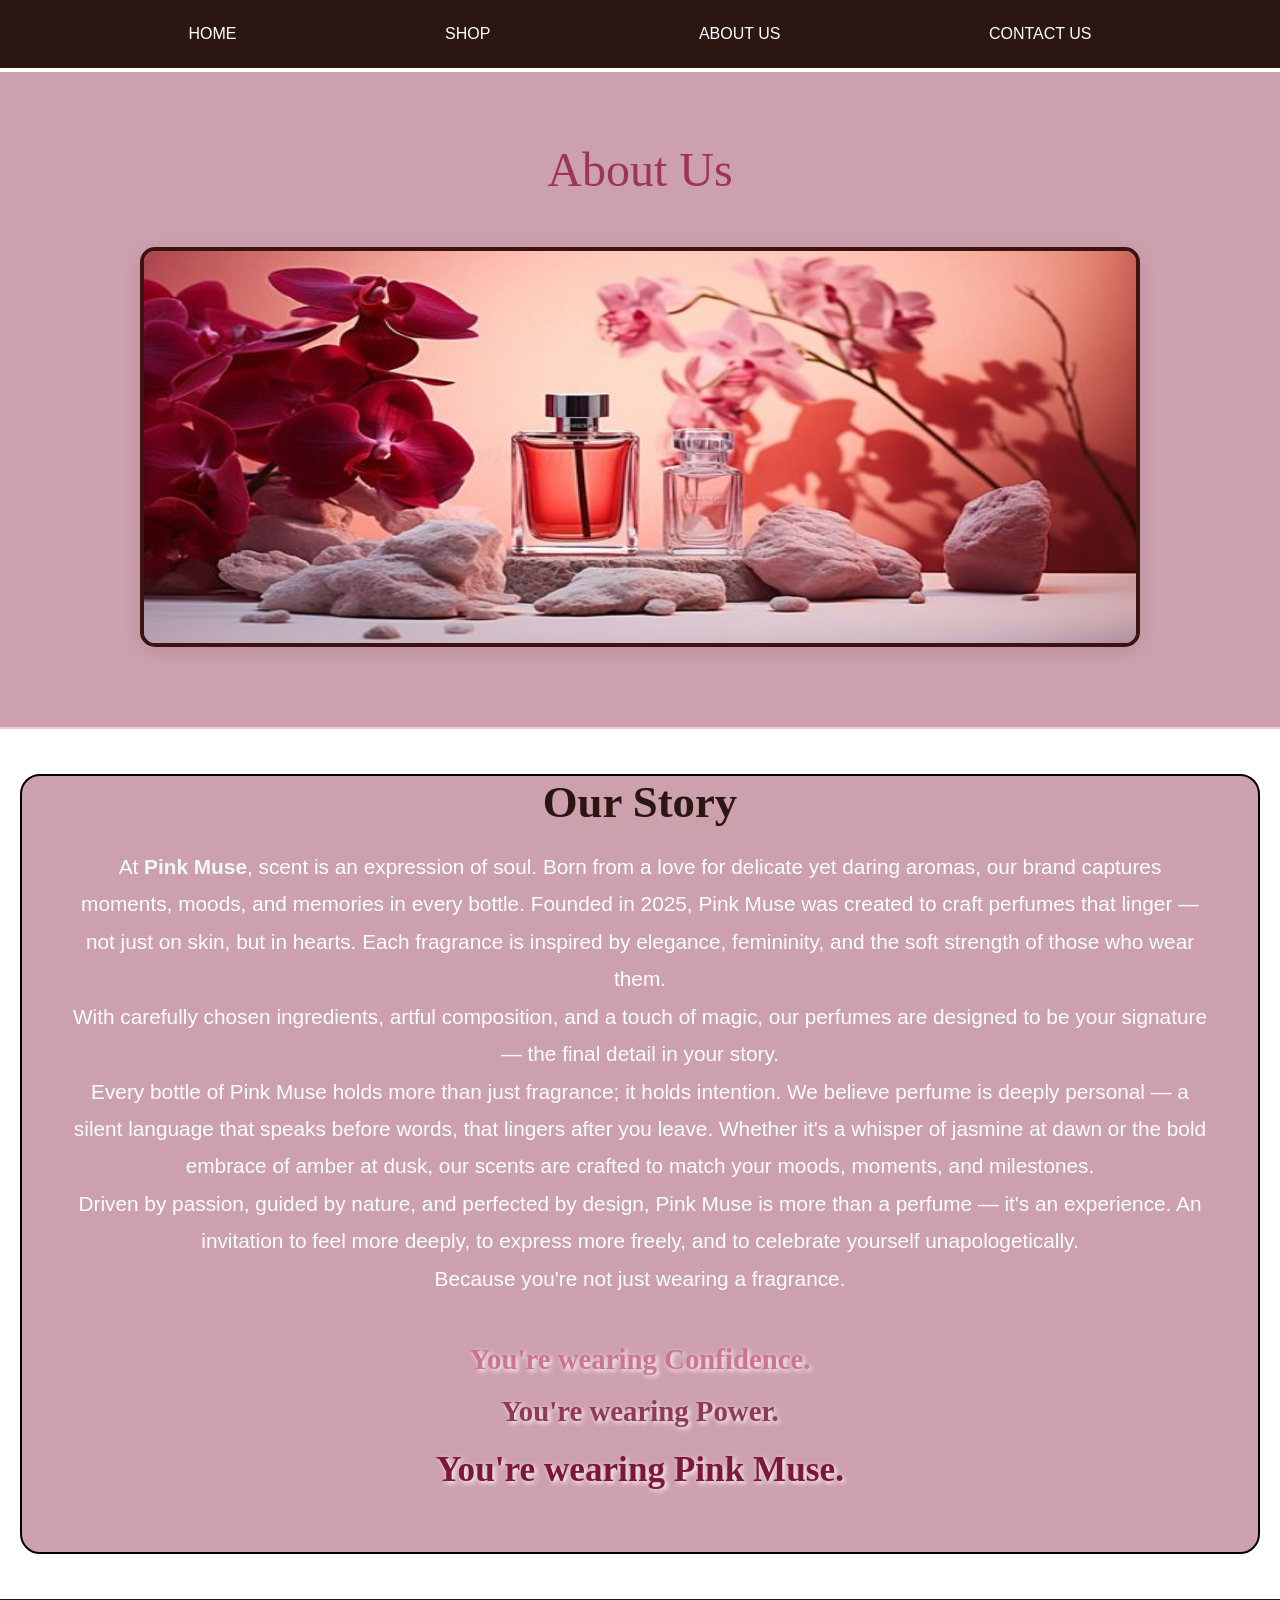
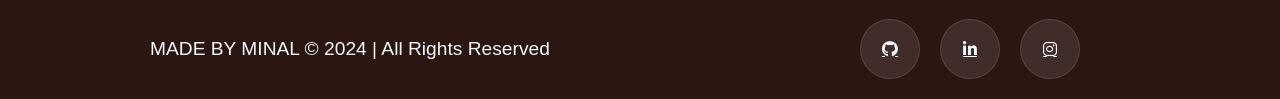
==== about.html @ 7b8c6082 "first commit" ====
<!DOCTYPE html>
<html lang="en">

<head>
    <meta charset="UTF-8">
    <meta name="viewport" content="width=device-width, initial-scale=1.0">
    <link rel="stylesheet" href="style.css">
    <title>ABOUT_US</title>
    <link rel="preconnect" href="https://fonts.googleapis.com">
    <link rel="preconnect" href="https://fonts.gstatic.com" crossorigin>
    <link href="https://fonts.googleapis.com/css2?family=Yellowtail&display=swap" rel="stylesheet">
    <link rel="stylesheet" href="https://cdnjs.cloudflare.com/ajax/libs/font-awesome/6.5.0/css/all.min.css" />

</head>

<body>
    <nav>
        <div class="navbar-section">
            <div class="navbar">
                <a href="index.html">HOME</a>
                <a href="shop.html">SHOP</a>
                <a href="about.html">ABOUT US</a>
                <a href="contactUs.html">CONTACT US</a>
            </div>
        </div>
    </nav>
    <div class="body-color">
        <div class="aboutus">About Us</div>
        <div class="about-image">
            <img src="images/banner.jpg" alt="Perfume Image" />
        </div>

        <section class="our-story">
            <div class="container">
                <h2>Our Story</h2>
                <p>
                    At <strong>Pink Muse</strong>, scent is an expression of soul. Born from a love
                    for delicate yet daring aromas, our brand captures moments, moods, and memories in every bottle.
                    Founded in 2025, Pink Muse was created to craft perfumes that linger — not just on skin, but in
                    hearts.
                    Each fragrance is inspired by elegance, femininity, and the soft strength of those who wear them.
                    <br>
                    With carefully chosen ingredients, artful composition, and a touch of magic, our perfumes are
                    designed
                    to be your signature — the final detail in your story.
                    <br>
                    Every bottle of Pink Muse holds more than just fragrance; it holds intention. We believe perfume is
                    deeply personal — a silent language that speaks before words, that lingers after you leave. Whether
                    it's
                    a whisper of jasmine at dawn or the bold embrace of amber at dusk, our scents are crafted to match
                    your
                    moods, moments, and milestones.
                    <br>
                    Driven by passion, guided by nature, and perfected by design, Pink Muse is more than a perfume —
                    it's an
                    experience.
                    An invitation to feel more deeply, to express more freely, and to celebrate yourself
                    unapologetically.
                    <br>
                    Because you're not just wearing a fragrance.<br><br>
                    <span style=" font-size: 1.8rem; color: #cd7491;">You're wearing Confidence.</span><br>
                    <span style=" font-size: 1.8rem; color: #903a55;">You're wearing Power.</span><br>
                    <span style=" font-size: 2.2rem; color: #7c1737;">You're wearing Pink Muse.</span>
                </p>
            </div>
        </section>
    </div>
    <footer class="footer">
        <div class="copyright">
            <p style="font-size: larger;">MADE BY MINAL © 2024 | All Rights Reserved</p>
        </div>
        <div class="social_links">
            <a href="https://github.com/minalduggal" class="social_link"><i class="fab fa-github"></i></a>
            <a href="https://www.linkedin.com/in/minal-duggal-2809131b3" class="social_link"><i
                    class="fab fa-linkedin-in"></i></a>
            <a href="https://www.instagram.com/minalduggal/profilecard/?igsh=eWtpZHZ3eDlpb29n" class="social_link"><i
                    class="fab fa-instagram"></i></a>
        </div>
    </footer>
</body>

</html>
---- style.css ----
* {
    box-sizing: border-box;
    margin: 0px;
    padding: 0;
    font: 350;
    font-family: 'Trebuchet MS', 'Lucida Sans Unicode', 'Lucida Grande', 'Lucida Sans', Arial, sans-serif;
    color: aliceblue;

}

.yellowtail-regular {
    font-family: "Yellowtail", cursive;
    font-weight: 400;
    font-style: normal;
}

.navbar {
    height: 68px;
    width: 100%;
    display: flex;
    justify-content: space-evenly;
    align-items: center;
    background: #2B1611;
    backdrop-filter: blur(10px);
    -webkit-backdrop-filter: blur(10px);
    border-bottom: 1px solid rgba(60, 14, 27, 0.445);
    position: fixed;
    top: 0;
    left: 0;
    z-index: 1000;

}

.navbar div:hover {
    color: #000000;
}

.navbar a {
    position: relative;
    color: #fff;
    padding: 12px 20px;
    text-decoration: none;
}

.navbar a::after {
    content: '';
    position: absolute;
    left: 0;
    bottom: 8px;
    width: 0%;
    height: 2px;
    background-color: #C18999;
    transition: width 0.3s ease;
}

.navbar a:hover::after {
    width: 100%;
}

.shop-page .navbar a {
    margin: 0 5px;
}

.herosection {
    margin: 73px 0 5px 0;
    display: flex;
    justify-content: center;
    align-self: center;
    height: 570px;
    width: 100%;
    padding: 0 40px;
    background: linear-gradient(135deg, #AC9596 10%, #C18999 40%, #2B1611 90%);
}

.slogan {
    margin-top: 130px;
    font-size: xx-large;
    width: 40%;
    height: auto;
    flex-direction: column;
    justify-content: center;
    margin-left: -40px;
}

.slogan h1 {
    font-size: 500;
    color: #2B1611;
    margin-bottom: 10px;
    font-family: "Yellowtail", cursive;
}

.slogan p,
.slogan h1 {
    text-shadow: 1px 1px 2px rgba(0, 0, 0, 0.1);
}

.slogan p {
    opacity: 0;
    animation: fadeInUp 1s ease forwards;
    font-size: 400;
}

.slogan p:nth-of-type(1) {
    animation-delay: 0.5s;
}

.slogan p:nth-of-type(2) {
    animation-delay: 1s;
    animation-iteration-count: infinite;
    animation-duration: 3s;
}

.slogan p:nth-of-type(3) {
    animation-delay: 1.5s;
}

@keyframes fadeInUp {
    from {
        transform: translateY(20px);
        opacity: 0;
    }

    to {
        transform: translateY(0);
        opacity: 1;
    }
}

.explore-button {
    width: 200px;
    height: 40px;
    margin-top: 40px;
    background-color: #a76d7c;
    color: #4a0a0a;
    border: 2px solid #2B1611;
    border-radius: 20px;
    font-size: 1rem;
    cursor: pointer;

}

.explore-button:hover {
    background-color: #2B1611;
    color: #ffffff;
}


.box-logo {
    width: 500px;
    height: 600px;
    display: flex;
    align-items: center;
    justify-content: flex-end;
    margin-right: -40px;
}

.logo {
    background-image: url("images/logo1.png");
    background-size: cover;
    height: 600px;
    width: 500px;
}

.footer {
    height: 100px;
    width: 100%;
    background-color: #2B1611;
    color: rgb(0, 0, 0);
    display: flex;
    justify-content: space-between;
    align-items: center;
    flex-wrap: wrap;
    padding: 20px 200px 20px 150px;
}

.copyright {
    color: azure;
}

:root {
    --neon-wine: #C18999;
    --text-dim: #fff;
    --transition: 0.3s;
}

.social_link {
    display: flex;
    align-items: center;
    justify-content: center;
    width: 60px;
    height: 60px;
    background: rgba(255, 255, 255, 0.1);
    border-radius: 50%;
    color: var(--text-dim);
    font-size: 1.5 rem;
    transition: var(--transition);
    border: 1px solid rgba(255 255, 255, 0.1);
}

.social_links {
    right: 20px;
    bottom: 100px;
    display: flex;
    flex-direction: row;
    align-items: center;
    gap: 20px;
    z-index: 1000;
}

.social_link:hover {
    background: var(--neon-wine);
    color: #000;
    transform: translateY(-8px);
    box-shadow: 0 10px 25px #AC9596;
    border-color: var(--neon-wine);
}

/* About Us Title */
.body-color {
    background: #c18999cc;
    margin: 72px 0 0 0;
}

.aboutus {
    padding: 70px 0 30px 0;
    text-align: center;
    font-size: 3rem;
    font-family: 'Georgia', serif;
    color: #9d3654;
    margin: 40px 0 20px;
}

/* About Image */
.about-image {
    display: flex;
    justify-content: center;
    align-items: center;
    margin-bottom: 80px;

}

.about-image img {
    width: 1000px;
    height: 400px;
    border-radius: 15px;
    box-shadow: 0 4px 20px rgba(0, 0, 0, 0.1);
    border: 4px#3f1212 solid;
}

/* Our Story */
.our-story {
    background-color: white;
    padding: 40px 20px;
    text-align: center;
    border-top: 2px solid #f1c7d1;
    color: #000000;
    font-size: 3rem;
}

.our-story .container {
    max-width: 1400px;
    margin: 5px auto;
    border-radius: 20px;
    background-color: #c18999cc;
    border: 2px solid black;
}

.container span {
    font-weight: bold;
    text-shadow: 2px 2px 5px rgb(255, 255, 255);
    font-family: fantasy;
}

.our-story h2 {
    font-size: 2.8rem;
    margin-bottom: 20px;
    color: #2b1611;
    font-family: Cambria, Cochin, Georgia, Times, 'Times New Roman', serif;
}

.our-story p {
    font-size: 1.3rem;
    line-height: 1.8;
    margin-bottom: 50px;
    color: rgb(255, 255, 255);
    padding: 0 50px 0 50px;
}

/* shop page */
/* Search bar */
.nav-search {
    display: flex;
    align-items: center;
    position: relative;
    z-index: 10;
}

.nav-search input {
    z-index: 10;
    position: relative;
    padding: 6px 12px;
    border: 1px solid #ccc;
    border-radius: 20px 0 0 20px;
    outline: none;
    color: #000;
    height: 30px;

}

.nav-search button {
    padding: 6px 12px;
    background-color: #333;
    color: white;
    border-radius: 0 20px 20px 0;
    cursor: pointer;
    height: 30px;
    border: none;

}

.nav-search button:hover {
    background-color: #000;
    border: 1px rgb(255, 255, 255) solid;
}

.nav-search button:active {
    background-color: #333;
    color: white;
    border: none;
}

.nav-search input:hover {
    transform: scale(1.05);
}

.nav-search input:active {
    transform: scale(0.95);
}

.shop-page .herosection {
    overflow: hidden;
    margin: 73px 0 6px 0;
    display: flex;
    justify-content: center;
    flex-wrap: wrap;
    height: auto;
    width: 100%;
    padding: 60px 40px 100px;
    background: linear-gradient(135deg, #AC9596 10%, #C18999 40%, #2B1611 90%);
    align-items: center;
    gap: 30px;
}

.hero-text {
    width: 100%;
    text-align: center;
    margin-bottom: 30px;
}

.hero-text h1 {
    font-size: 2.5rem;
    color: white;
    text-shadow: 2px 2px 5px rgba(0, 0, 0, 0.5);
    margin: 0;
}

.box-wrapper {
    display: flex;
    justify-content: center;
    gap: 30px;
    flex-wrap: wrap;
}

.box {
    width: 23%;
    min-width: 300px;
    height: 400px;
    background-color: #9c2c4a;
    border-radius: 25px;
    border: 2px solid black;
}

.box-pic {
    height: 360px;
    background-size: cover;
    border-top-left-radius: 23px;
    border-top-right-radius: 23px;
}

.box-footer {
    display: flex;
    justify-content: space-between;
    align-items: center;
    height: 40px;
    margin: -4px 30px 0 30px;
}

.box-footer p {
    font-size: 20px;
    font-weight: 200;
}

.box-footer button {
    height: 30px;
    width: 100px;
    border-radius: 8px;
    border: 2px #ffffff solid;
    background-color: #4a0a0a;
    color: white;
    margin: 2px 0 0 0;
    transition: all 0.3s ease;
}

.box-footer button:hover {
    cursor: pointer;
    background-color: #6e0e0e;
    color: #ffffff;
    transform: scale(1.05);
    box-shadow: 0 0 10px rgba(255, 255, 255, 0.3);
}

.box-footer button:active {
    transform: scale(0.95);
    box-shadow: 0 0 5px rgba(255, 255, 255, 0.2);
    background-color: #360808;
}

/* contactUs page */
.contact-page .herosection {
    margin: 73px 0 3px 0;
    display: flex;
    justify-content: center;
    align-self: center;
    height: 570px;
    width: 100%;
    padding: 0 40px;
    font-family: 'Segoe UI', sans-serif;
    background: linear-gradient(135deg, #c18999cc, #eed0d3);
}


.contact-section {
    width: 600px;
    margin: 20px auto;
    padding: 10px 20px 10px 20px;
    height: 530px;
    background: linear-gradient(135deg, #fff0f4, #C18999, #2B1611);
    border-radius: 20px;
    box-shadow: 0 0 20px rgba(0, 0, 0, 0.1);
    text-align: center;
}

.contact-section h1 {
    font-size: 2.5rem;
    color: #4a0a0a;
    margin-bottom: 10px;
}

.contact-section p {
    font-size: 1rem;
    color: #6c4a4a;
    margin-bottom: 30px;
}

.contact-form {
    display: flex;
    flex-direction: column;
    gap: 20px;
}

.form-group {
    text-align: left;
    color:#000000
}

.form-group label {
    font-weight: bold;
    color: #2B1611;
    display: block;
    margin-bottom: 6px;
}

.form-group input,
.form-group textarea {
    width: 100%;
    padding: 10px 15px;
    border-radius: 10px;
    border: 1px solid #ccc;
    font-size: 1rem;
    outline: none;
    color: #000;
}

.form-group input:focus,
.form-group textarea:focus {
    border-color: #a76d7c;
}

.send-button {
    background-color: #9e6171;
    color: white;
    border: 1px solid rgb(255, 255, 255);
    padding: 12px;
    font-size: 1rem;
    border-radius: 25px;
    cursor: pointer;
    transition: background-color 0.3s ease;
}

.send-button:hover {
    background-color: #4a0a0a;
    transform: scale(1.05);
}

.send-button:active {
    transform: scale(0.95);
}
.divider {
    border: none;
    height: 2px;
    background-color: #ffffff;
    margin: 0;

}
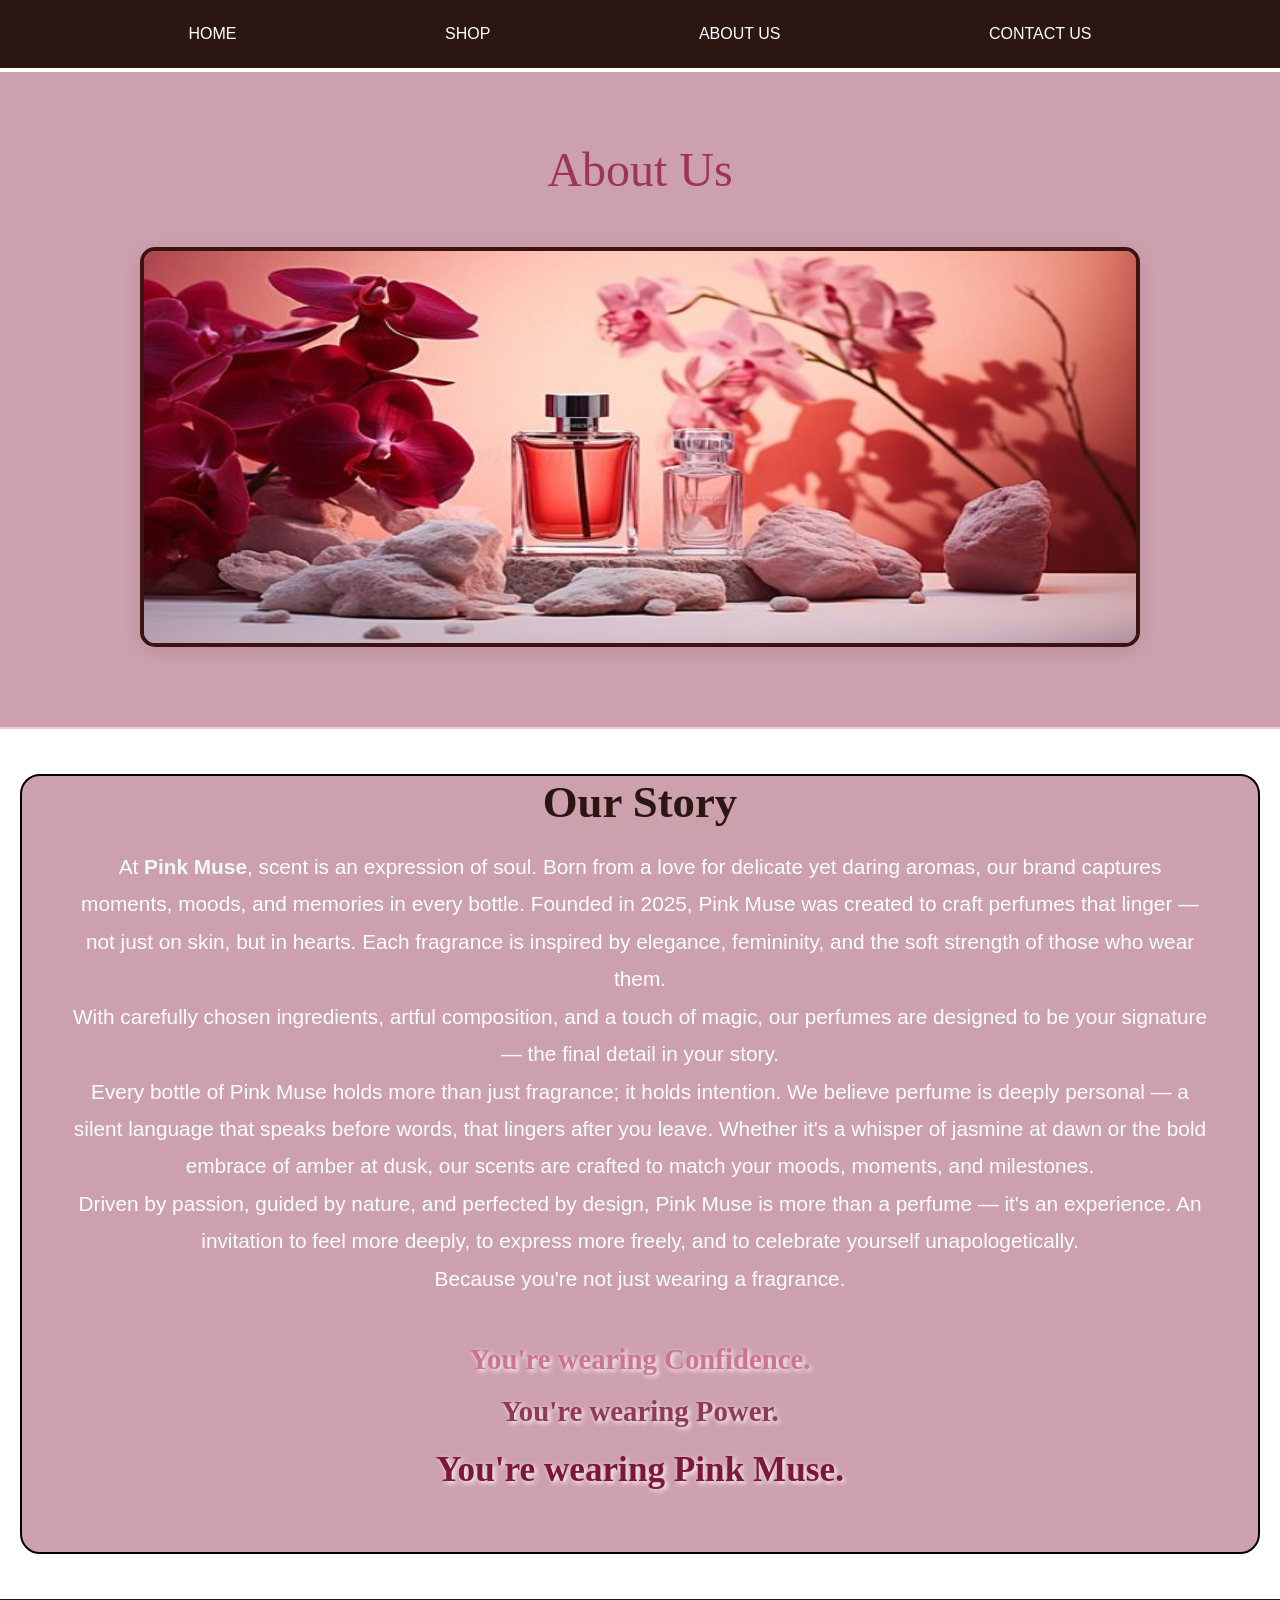
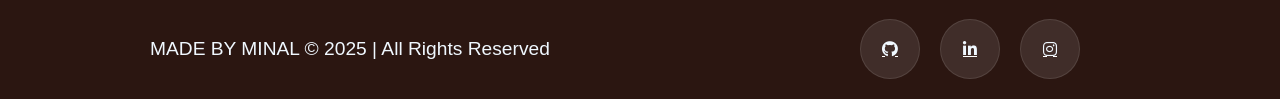
==== commit 27296b5f: "Updated project" ====
--- a/about.html
+++ b/about.html
@@ -67,7 +67,7 @@
     </div>
     <footer class="footer">
         <div class="copyright">
-            <p style="font-size: larger;">MADE BY MINAL © 2024 | All Rights Reserved</p>
+            <p style="font-size: larger;">MADE BY MINAL © 2025 | All Rights Reserved</p>
         </div>
         <div class="social_links">
             <a href="https://github.com/minalduggal" class="social_link"><i class="fab fa-github"></i></a>
--- a/style.css
+++ b/style.css
@@ -521,4 +521,305 @@
     background-color: #ffffff;
     margin: 0;
 
-}+}
+
+/* ============================================
+   RESPONSIVE MEDIA QUERIES
+   (No existing styles were changed above)
+   ============================================ */
+
+/* --- Tablet: 768px – 1024px --- */
+@media (max-width: 1024px) {
+
+    /* Navbar */
+    .navbar {
+        flex-wrap: wrap;
+        height: auto;
+        padding: 10px 16px;
+        gap: 6px;
+        justify-content: center;
+    }
+
+    .navbar a {
+        padding: 8px 12px;
+        font-size: 0.9rem;
+    }
+
+    .shop-page .navbar a {
+        margin: 0 2px;
+    }
+
+    /* Index hero */
+    .herosection {
+        flex-direction: column;
+        height: auto;
+        padding: 30px 20px 40px;
+        align-items: center;
+        text-align: center;
+    }
+
+    .slogan {
+        width: 100%;
+        margin-left: 0;
+        margin-top: 0;
+        font-size: large;
+    }
+
+    .box-logo {
+        width: 100%;
+        height: auto;
+        justify-content: center;
+        margin-right: 0;
+    }
+
+    .logo {
+        width: 300px;
+        height: 300px;
+    }
+
+    /* About image */
+    .about-image img {
+        width: 90%;
+        height: auto;
+    }
+
+    /* Our story */
+    .our-story p {
+        font-size: 1.1rem;
+        padding: 0 20px;
+    }
+
+    /* Footer */
+    .footer {
+        padding: 20px 40px;
+        height: auto;
+        gap: 16px;
+        flex-direction: column;
+        align-items: center;
+        text-align: center;
+    }
+
+    /* Contact page */
+    .contact-page .herosection {
+        height: auto;
+        padding: 30px 20px 40px;
+        align-items: flex-start;
+    }
+
+    .contact-section {
+        width: 100%;
+        height: auto;
+    }
+
+    /* Shop boxes */
+    .box {
+        width: 45%;
+        min-width: 260px;
+    }
+}
+
+/* --- Mobile: up to 767px --- */
+@media (max-width: 767px) {
+
+    /* Navbar: hamburger-free compact wrap */
+    .navbar {
+        flex-wrap: wrap;
+        height: auto;
+        padding: 10px 10px;
+        gap: 4px;
+        justify-content: center;
+    }
+
+    .navbar a {
+        padding: 6px 8px;
+        font-size: 0.78rem;
+    }
+
+    .nav-search {
+        width: 100%;
+        justify-content: center;
+        padding: 4px 0 2px;
+    }
+
+    .nav-search input {
+        width: 60%;
+    }
+
+    /* Index hero */
+    .herosection {
+        margin-top: 100px;
+        flex-direction: column;
+        height: auto;
+        padding: 24px 16px 36px;
+        align-items: center;
+        text-align: center;
+    }
+
+    .slogan {
+        width: 100%;
+        margin-left: 0;
+        margin-top: 0;
+        font-size: medium;
+    }
+
+    .slogan h1 {
+        font-size: 2rem;
+    }
+
+    .explore-button {
+        margin: 24px auto 0;
+        display: block;
+    }
+
+    .box-logo {
+        width: 100%;
+        height: auto;
+        justify-content: center;
+        margin-right: 0;
+        margin-top: 20px;
+    }
+
+    .logo {
+        width: 220px;
+        height: 220px;
+    }
+
+    /* About page */
+    .aboutus {
+        font-size: 2rem;
+        padding: 50px 0 20px 0;
+        margin: 20px 0 10px;
+    }
+
+    .about-image {
+        margin-bottom: 40px;
+        padding: 0 16px;
+    }
+
+    .about-image img {
+        width: 100%;
+        height: auto;
+    }
+
+    .our-story {
+        padding: 24px 12px;
+        font-size: 1.5rem;
+    }
+
+    .our-story h2 {
+        font-size: 1.8rem;
+    }
+
+    .our-story p {
+        font-size: 1rem;
+        padding: 0 12px;
+        margin-bottom: 30px;
+    }
+
+    .our-story .container {
+        border-radius: 12px;
+    }
+
+    /* Shop page */
+    .shop-page .herosection {
+        padding: 40px 16px 60px;
+        margin-top: 110px;
+        gap: 20px;
+    }
+
+    .hero-text h1 {
+        font-size: 1.6rem;
+    }
+
+    .box-wrapper {
+        gap: 20px;
+    }
+
+    .box {
+        width: 100%;
+        min-width: unset;
+        max-width: 380px;
+        height: 380px;
+    }
+
+    .box-pic {
+        height: 330px;
+    }
+
+    /* Contact page */
+    .contact-page .herosection {
+        height: auto;
+        padding: 24px 12px 40px;
+        margin-top: 110px;
+    }
+
+    .contact-section {
+        width: 100%;
+        height: auto;
+        padding: 20px 16px;
+    }
+
+    .contact-section h1 {
+        font-size: 1.8rem;
+    }
+
+    .contact-section p {
+        font-size: 0.9rem;
+        margin-bottom: 20px;
+    }
+
+    /* Footer */
+    .footer {
+        height: auto;
+        padding: 20px 16px;
+        flex-direction: column;
+        align-items: center;
+        text-align: center;
+        gap: 16px;
+    }
+
+    .social_links {
+        gap: 14px;
+    }
+
+    .social_link {
+        width: 46px;
+        height: 46px;
+        font-size: 1.1rem;
+    }
+}
+
+/* --- Small mobile: up to 400px --- */
+@media (max-width: 400px) {
+
+    .navbar a {
+        font-size: 0.7rem;
+        padding: 5px 5px;
+    }
+
+    .hero-text h1 {
+        font-size: 1.3rem;
+    }
+
+    .slogan h1 {
+        font-size: 1.6rem;
+    }
+
+    .box {
+        max-width: 100%;
+        height: 340px;
+    }
+
+    .box-pic {
+        height: 290px;
+    }
+
+    .contact-section h1 {
+        font-size: 1.5rem;
+    }
+
+    .logo {
+        width: 180px;
+        height: 180px;
+    }
+}
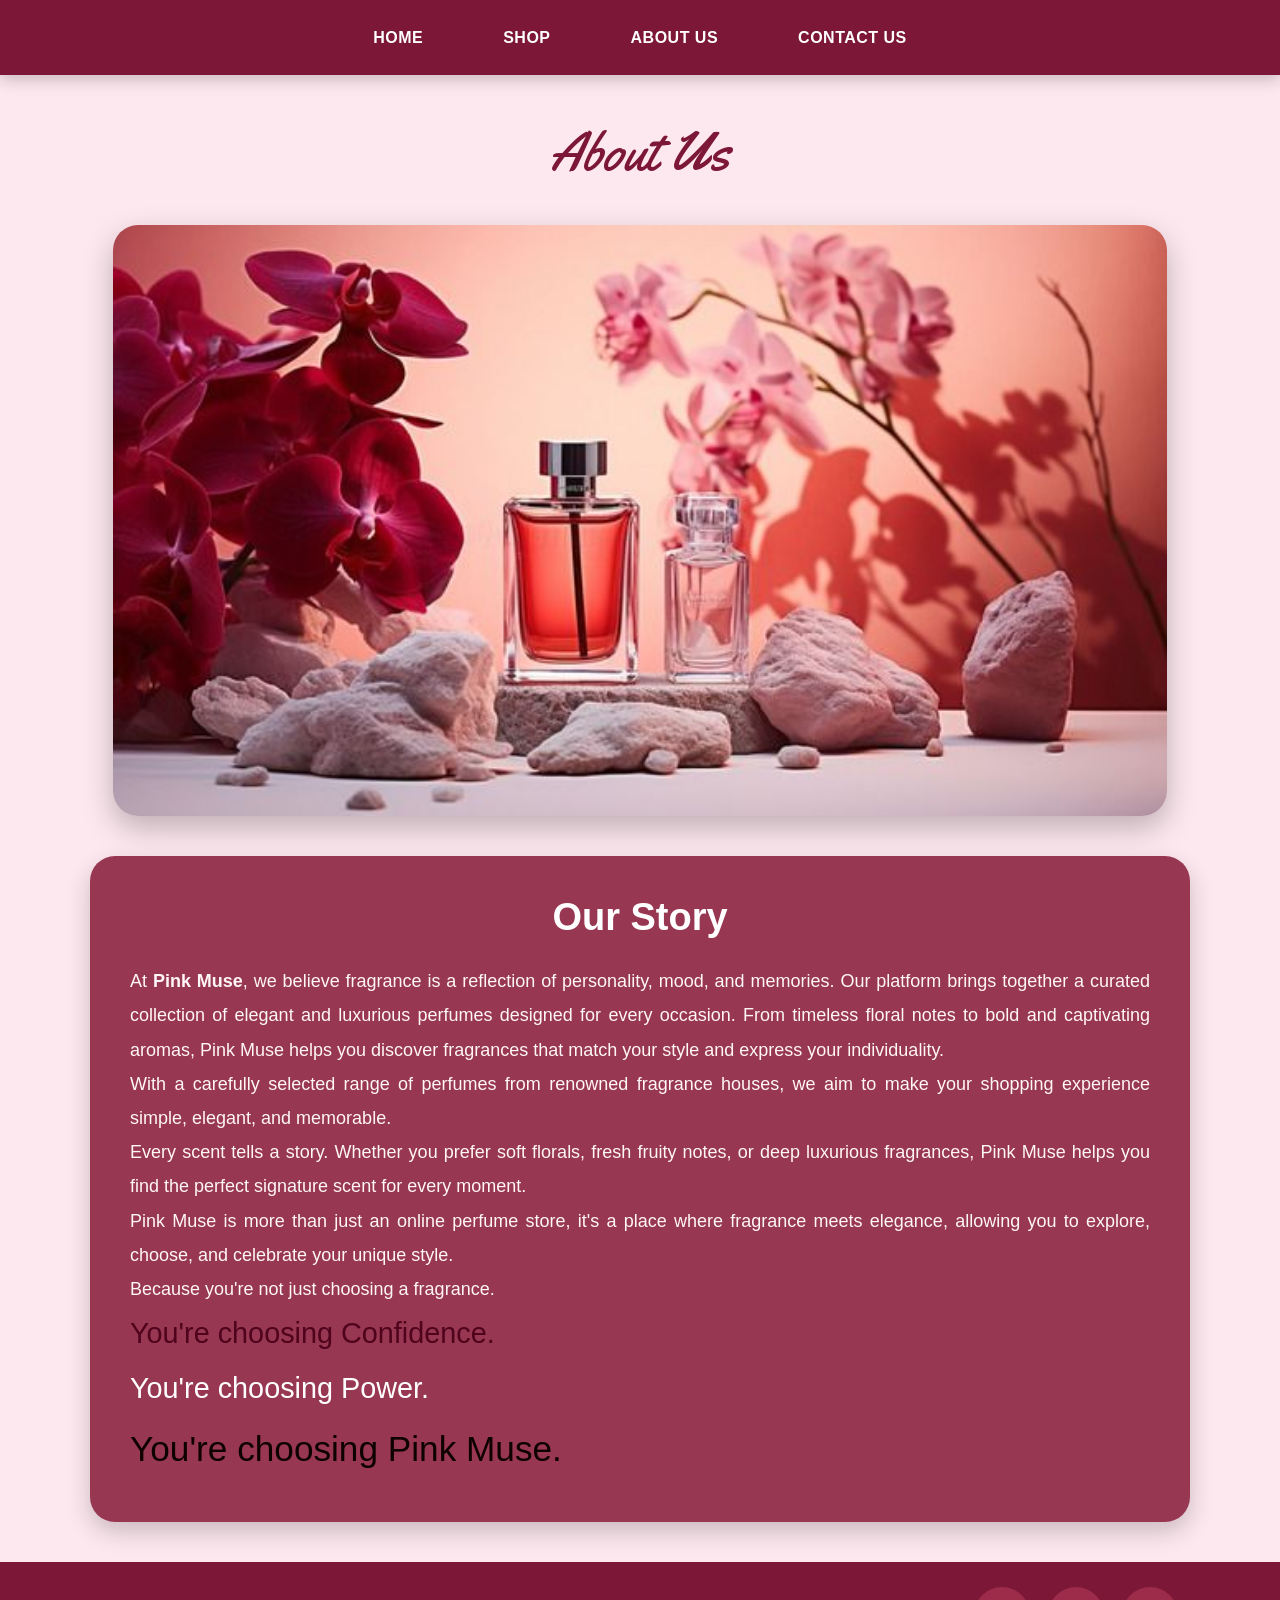
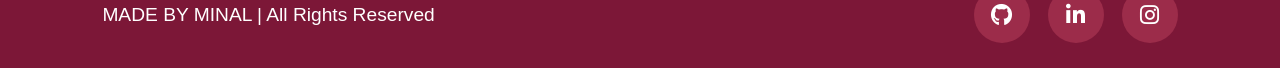
==== commit 12f3102c: "Updated Pink Muse UI and responsive design" ====
--- a/about.html
+++ b/about.html
@@ -1,82 +1,95 @@
-<!DOCTYPE html>
+<!doctype html>
 <html lang="en">
+  <head>
+    <meta charset="UTF-8" />
+    <meta name="viewport" content="width=device-width, initial-scale=1.0" />
+    <link rel="stylesheet" href="css/style.css" />
+    <title>ABOUT_US</title>
+    <link rel="preconnect" href="https://fonts.googleapis.com" />
+    <link rel="preconnect" href="https://fonts.gstatic.com" crossorigin />
+    <link
+      href="https://fonts.googleapis.com/css2?family=Yellowtail&display=swap"
+      rel="stylesheet"
+    />
+    <link
+      rel="stylesheet"
+      href="https://cdnjs.cloudflare.com/ajax/libs/font-awesome/6.5.0/css/all.min.css"
+    />
+  </head>
 
-<head>
-    <meta charset="UTF-8">
-    <meta name="viewport" content="width=device-width, initial-scale=1.0">
-    <link rel="stylesheet" href="style.css">
-    <title>ABOUT_US</title>
-    <link rel="preconnect" href="https://fonts.googleapis.com">
-    <link rel="preconnect" href="https://fonts.gstatic.com" crossorigin>
-    <link href="https://fonts.googleapis.com/css2?family=Yellowtail&display=swap" rel="stylesheet">
-    <link rel="stylesheet" href="https://cdnjs.cloudflare.com/ajax/libs/font-awesome/6.5.0/css/all.min.css" />
-
-</head>
-
-<body>
+  <body>
     <nav>
-        <div class="navbar-section">
-            <div class="navbar">
-                <a href="index.html">HOME</a>
-                <a href="shop.html">SHOP</a>
-                <a href="about.html">ABOUT US</a>
-                <a href="contactUs.html">CONTACT US</a>
-            </div>
+      <div class="navbar-section">
+        <div class="navbar">
+          <a href="index.html" id="home-link">HOME</a>
+          <a href="shop.html" id="shop-link">SHOP</a>
+          <a href="about.html" id="about-link">ABOUT US</a>
+          <a href="contactUs.html" id="contact-link">CONTACT US</a>
         </div>
+      </div>
     </nav>
     <div class="body-color">
-        <div class="aboutus">About Us</div>
-        <div class="about-image">
-            <img src="images/banner.jpg" alt="Perfume Image" />
+      <div class="aboutus">About Us</div>
+      <div class="about-image">
+        <img src="images/banner.jpg" alt="Perfume Image" />
+      </div>
+
+      <section class="our-story">
+        <div class="container">
+          <h2>Our Story</h2>
+          <p>
+            At <strong>Pink Muse</strong>, we believe fragrance is a reflection
+            of personality, mood, and memories. Our platform brings together a
+            curated collection of elegant and luxurious perfumes designed for
+            every occasion. From timeless floral notes to bold and captivating
+            aromas, Pink Muse helps you discover fragrances that match your
+            style and express your individuality.
+            <br />
+            With a carefully selected range of perfumes from renowned fragrance
+            houses, we aim to make your shopping experience simple, elegant, and
+            memorable.
+            <br />
+            Every scent tells a story. Whether you prefer soft florals, fresh
+            fruity notes, or deep luxurious fragrances, Pink Muse helps you find
+            the perfect signature scent for every moment.
+            <br />
+            Pink Muse is more than just an online perfume store, it's a place
+            where fragrance meets elegance, allowing you to explore, choose, and
+            celebrate your unique style.
+            <br />
+            Because you're not just choosing a fragrance.<br />
+            <span style="font-size: 1.8rem; color: #50031d"
+              >You're choosing Confidence.</span
+            ><br />
+            <span style="font-size: 1.8rem; color: #ffffff"
+              >You're choosing Power.</span
+            ><br />
+            <span style="font-size: 2.2rem; color: #0d0101"
+              >You're choosing Pink Muse.</span
+            >
+          </p>
         </div>
-
-        <section class="our-story">
-            <div class="container">
-                <h2>Our Story</h2>
-                <p>
-                    At <strong>Pink Muse</strong>, scent is an expression of soul. Born from a love
-                    for delicate yet daring aromas, our brand captures moments, moods, and memories in every bottle.
-                    Founded in 2025, Pink Muse was created to craft perfumes that linger — not just on skin, but in
-                    hearts.
-                    Each fragrance is inspired by elegance, femininity, and the soft strength of those who wear them.
-                    <br>
-                    With carefully chosen ingredients, artful composition, and a touch of magic, our perfumes are
-                    designed
-                    to be your signature — the final detail in your story.
-                    <br>
-                    Every bottle of Pink Muse holds more than just fragrance; it holds intention. We believe perfume is
-                    deeply personal — a silent language that speaks before words, that lingers after you leave. Whether
-                    it's
-                    a whisper of jasmine at dawn or the bold embrace of amber at dusk, our scents are crafted to match
-                    your
-                    moods, moments, and milestones.
-                    <br>
-                    Driven by passion, guided by nature, and perfected by design, Pink Muse is more than a perfume —
-                    it's an
-                    experience.
-                    An invitation to feel more deeply, to express more freely, and to celebrate yourself
-                    unapologetically.
-                    <br>
-                    Because you're not just wearing a fragrance.<br><br>
-                    <span style=" font-size: 1.8rem; color: #cd7491;">You're wearing Confidence.</span><br>
-                    <span style=" font-size: 1.8rem; color: #903a55;">You're wearing Power.</span><br>
-                    <span style=" font-size: 2.2rem; color: #7c1737;">You're wearing Pink Muse.</span>
-                </p>
-            </div>
-        </section>
+      </section>
     </div>
     <footer class="footer">
-        <div class="copyright">
-            <p style="font-size: larger;">MADE BY MINAL © 2025 | All Rights Reserved</p>
-        </div>
-        <div class="social_links">
-            <a href="https://github.com/minalduggal" class="social_link"><i class="fab fa-github"></i></a>
-            <a href="https://www.linkedin.com/in/minal-duggal-2809131b3" class="social_link"><i
-                    class="fab fa-linkedin-in"></i></a>
-            <a href="https://www.instagram.com/minalduggal/profilecard/?igsh=eWtpZHZ3eDlpb29n" class="social_link"><i
-                    class="fab fa-instagram"></i></a>
-        </div>
+      <div class="copyright">
+        <p style="font-size: larger">MADE BY MINAL | All Rights Reserved</p>
+      </div>
+      <div class="social_links">
+        <a href="https://github.com/minalduggal" class="social_link"
+          ><i class="fab fa-github"></i
+        ></a>
+        <a
+          href="https://www.linkedin.com/in/minal-duggal-2809131b3"
+          class="social_link"
+          ><i class="fab fa-linkedin-in"></i
+        ></a>
+        <a
+          href="https://www.instagram.com/minalduggal/profilecard/?igsh=eWtpZHZ3eDlpb29n"
+          class="social_link"
+          ><i class="fab fa-instagram"></i
+        ></a>
+      </div>
     </footer>
-</body>
-
-</html>+  </body>
+</html>
--- a/css/style.css
+++ b/css/style.css
@@ -0,0 +1,807 @@
+@import url("https://fonts.googleapis.com/css2?family=Yellowtail&display=swap");
+
+* {
+  margin: 0;
+  padding: 0;
+  box-sizing: border-box;
+  font-family:
+    "Trebuchet MS", "Lucida Sans Unicode", "Lucida Grande", "Lucida Sans",
+    Arial, sans-serif;
+}
+
+html {
+  scroll-behavior: smooth;
+}
+
+body {
+  background: #f4d3de;
+  color: white;
+  overflow-x: hidden;
+}
+
+/* ----------------------- NAVBAR-----------------------*/
+
+nav {
+  width: 100%;
+  position: sticky;
+  top: 0;
+  z-index: 999;
+  background: #7c1737;
+  box-shadow: 0 5px 15px rgba(0, 0, 0, 0.2);
+}
+
+.navbar-section {
+  width: 100%;
+}
+
+.navbar {
+  max-width: 1400px;
+  margin: auto;
+  height: 75px;
+  display: flex;
+  justify-content: center;
+  align-items: center;
+  gap: 80px;
+  position: relative;
+}
+
+.navbar a {
+  color: white;
+  text-decoration: none;
+  font-weight: 600;
+  letter-spacing: 0.5px;
+  position: relative;
+  transition: 0.3s;
+}
+
+.navbar a:hover {
+  color: #380b0b;
+}
+
+.navbar a::after {
+  content: "";
+  position: absolute;
+  left: 50%;
+  bottom: -8px;
+  transform: translateX(-50%);
+  width: 0;
+  height: 2px;
+  background: #ffdbe6;
+  transition: 0.35s;
+}
+
+.navbar a:hover::after,
+.navbar a.active::after {
+  width: 80%;
+}
+
+/*------------------ SEARCH----------------- */
+
+.nav-search {
+  margin-left: auto;
+  display: flex;
+  align-items: center;
+  gap: 8px;
+}
+
+.nav-search input {
+  width: 170px;
+  padding: 10px 15px;
+  border-radius: 20px;
+  border: none;
+  outline: none;
+  transition: 0.35s;
+}
+
+.nav-search input:focus {
+  width: 240px;
+}
+
+.nav-search button {
+  width: 42px;
+  height: 42px;
+  border: none;
+  border-radius: 50%;
+  cursor: pointer;
+  background: #c18999;
+  color: white;
+  transition: 0.35s;
+}
+
+.nav-search button:hover {
+  transform: scale(1.08);
+}
+
+.nav-search button:active {
+  transform: scale(0.9);
+}
+
+/* -------------------HOME HERO---------------- */
+.herosection {
+  min-height: 570px;
+  display: flex;
+  justify-content: space-evenly;
+  align-items: center;
+  padding: 40px;
+  flex-direction: column;
+}
+
+#hero {
+  min-height: 570px;
+  display: flex;
+  justify-content: space-evenly;
+  align-items: center;
+  padding: 40px;
+  flex-direction: row;
+}
+.slogan {
+  max-width: 500px;
+}
+
+.slogan h1 {
+  font-family: "Yellowtail", cursive;
+  font-size: 80px;
+  color: #7c1737;
+}
+
+.slogan p {
+  margin-top: 15px;
+  line-height: 1.7;
+  color: #5b2235;
+}
+
+.explore-button {
+  margin-top: 30px;
+  padding: 14px 30px;
+  border: none;
+  border-radius: 30px;
+  background: #7c1737;
+  color: white;
+  cursor: pointer;
+  font-size: 16px;
+  transition: 0.35s;
+}
+
+.explore-button:hover {
+  transform: translateY(-3px);
+  background: #9c2c4a;
+}
+
+.logo {
+  width: 350px;
+  height: 350px;
+  background: url("../images/logo.png");
+  background-size: cover;
+  background-position: center;
+  border-radius: 50%;
+  transition: 0.45s;
+}
+
+.logo:hover {
+  transform: rotate(3deg) scale(1.03);
+}
+
+/* -----------------------SHOP PAGE----------------------- */
+
+.hero-text {
+  width: 100%;
+  text-align: center;
+  margin-bottom: 40px;
+}
+
+.hero-text h1 {
+  color: #7c1737;
+  font-size: 45px;
+}
+
+/* -----------------------PRODUCT GRID ----------------------- */
+
+.box-wrapper {
+  display: flex;
+  flex-wrap: wrap;
+  justify-content: center;
+  gap: 30px;
+}
+
+.box {
+  width: 23%;
+  min-width: 300px;
+  background: linear-gradient(180deg, #9c2c4a, #842541);
+  border-radius: 25px;
+  overflow: hidden;
+  transition: 0.35s;
+  box-shadow: 0 10px 25px rgba(0, 0, 0, 0.2);
+}
+
+.box:hover {
+  box-shadow: 0 20px 40px rgba(0, 0, 0, 0.35);
+}
+
+.box-content {
+  display: flex;
+  flex-direction: column;
+}
+
+.box-pic {
+  height: 260px;
+  display: flex;
+  justify-content: center;
+  align-items: center;
+  background: white;
+  overflow: hidden;
+}
+
+.box-pic img {
+  width: 100%;
+  height: 100%;
+  object-fit: contain;
+  transition: 0.4s;
+}
+
+.box:hover .box-pic img {
+  transform: scale(1.05);
+}
+
+.product-info {
+  padding: 18px;
+  text-align: center;
+}
+
+.product-name {
+  font-size: 1.35rem;
+  color: white;
+  margin-bottom: 8px;
+  font-weight: bold;
+  line-height: 1.5rem;
+  min-height: 3rem;
+  text-align: center;
+}
+
+.category {
+  color: #ffdbe6;
+  margin-bottom: 10px;
+  font-size: 0.95rem;
+}
+
+.stars {
+  color: gold;
+  letter-spacing: 2px;
+  margin-bottom: 10px;
+}
+
+.box hr {
+  border: none;
+  height: 1px;
+  background: rgba(255, 255, 255, 0.2);
+}
+
+.box-footer {
+  display: flex;
+  justify-content: space-between;
+  align-items: center;
+  padding: 18px;
+  max-height: 90%;
+}
+
+.price {
+  font-size: 24px;
+  font-weight: bold;
+  color: white;
+}
+
+.buy-btn {
+  background: #2b1611;
+  color: white;
+  border: none;
+  border-radius: 12px;
+  padding: 10px 18px;
+  cursor: pointer;
+  transition: 0.35s;
+  font-weight: 600;
+}
+
+.buy-btn:hover {
+  background: white;
+  color: #7c1737;
+  transform: translateY(-2px);
+}
+
+.buy-btn:active {
+  transform: scale(0.95);
+}
+
+.product-cart-controls {
+  display: flex;
+  align-items: center;
+  justify-content: center;
+  gap: 10px;
+  background: #f8d6df;
+  border-radius: 30px;
+  padding: 5px 10px;
+  color: #000000;
+}
+
+.product-cart-controls button {
+  border: none;
+  background: none;
+  font-size: 18px;
+  cursor: pointer;
+  font-weight: bold;
+}
+
+.product-cart-controls span {
+  font-weight: 600;
+  min-width: 20px;
+  text-align: center;
+}
+
+/* -----------------------ABOUT PAGE ----------------------- */
+
+.body-color {
+  background: #fde8ef;
+  min-height: 100vh;
+  padding: 40px 20px;
+}
+
+.aboutus {
+  text-align: center;
+  font-size: 55px;
+  color: #7c1737;
+  font-family: "Yellowtail", cursive;
+  margin-bottom: 35px;
+}
+
+.about-image {
+  display: flex;
+  justify-content: center;
+  margin-bottom: 40px;
+}
+
+.about-image img {
+  width: 85%;
+  max-width: 1100px;
+  border-radius: 25px;
+  box-shadow: 0 12px 30px rgba(0, 0, 0, 0.25);
+  transition: 0.4s;
+}
+
+.about-image img:hover {
+  transform: scale(1.02);
+}
+
+.our-story {
+  display: flex;
+  justify-content: center;
+}
+
+.container {
+  width: 90%;
+  max-width: 1100px;
+  background: #983751;
+  padding: 40px;
+  border-radius: 25px;
+  box-shadow: 0 10px 25px rgba(0, 0, 0, 0.2);
+}
+
+.container h2 {
+  text-align: center;
+  margin-bottom: 25px;
+  font-size: 38px;
+  color: white;
+}
+
+.container p {
+  font-size: 18px;
+  line-height: 1.9;
+  text-align: justify;
+  color: #fff6f8;
+}
+
+.tagline1 {
+  font-size: 1.8rem;
+  color: #cd7491;
+  font-weight: bold;
+}
+
+.tagline2 {
+  font-size: 1.8rem;
+  color: #903a55;
+  font-weight: bold;
+}
+
+.tagline3 {
+  font-size: 2.2rem;
+  color: #ffffff;
+  font-weight: bold;
+}
+
+/* ------------------------CONTACT PAGE ----------------- */
+
+.contact-page {
+  background: #fde8ef;
+}
+
+.contact-section {
+  width: 90%;
+  max-width: 700px;
+  margin: auto;
+  background: #232222;
+  border-radius: 25px;
+  padding: 40px;
+  box-shadow: 0 12px 30px rgba(0, 0, 0, 0.2);
+}
+
+.contact-section h1 {
+  text-align: center;
+  color: white;
+  margin-bottom: 15px;
+  font-size: 42px;
+}
+
+.contact-section p {
+  text-align: center;
+  margin-bottom: 35px;
+  color: #ffe9ef;
+}
+
+.form-group {
+  display: flex;
+  flex-direction: column;
+  margin-bottom: 22px;
+}
+
+.form-group label {
+  margin-bottom: 8px;
+  font-weight: 600;
+}
+
+.form-group input,
+.form-group textarea {
+  padding: 14px;
+  border: none;
+  outline: none;
+  border-radius: 12px;
+  font-size: 16px;
+  transition: 0.3s;
+}
+
+.form-group textarea {
+  resize: none;
+}
+
+.form-group input:focus,
+.form-group textarea:focus {
+  box-shadow: 0 0 15px rgba(255, 255, 255, 0.35);
+}
+
+.send-button {
+  width: 100%;
+  padding: 15px;
+  border: none;
+  border-radius: 14px;
+  background: #acacac;
+  color: rgb(0, 0, 0);
+  border: 2px solid white;
+  font-size: 19px;
+  cursor: pointer;
+  transition: 0.35s;
+}
+
+.send-button:hover {
+  background: white;
+  color: #7c1737;
+}
+
+/* -----------------------FOOTER-----------------------*/
+
+.footer {
+  background: #7c1737;
+  display: flex;
+  justify-content: space-between;
+  align-items: center;
+  padding: 25px 8%;
+  flex-wrap: wrap;
+  gap: 20px;
+}
+
+.copyright p {
+  color: white;
+  font-size: 17px;
+}
+
+.social_links {
+  display: flex;
+  gap: 18px;
+}
+
+.social_link {
+  width: 56px;
+  height: 56px;
+  border-radius: 50%;
+  background: #9c2c4a;
+  display: flex;
+  justify-content: center;
+  align-items: center;
+  text-decoration: none;
+  color: white;
+  font-size: 22px;
+  transition: 0.35s;
+}
+
+.social_link:hover {
+  transform: translateY(-4px);
+  background: white;
+  color: #7c1737;
+}
+
+/* ----------------------- ACTIVE NAV LINK ------------------------ */
+
+.active {
+  color: #ffdbe6 !important;
+}
+
+/* ----------------------- SCROLLBAR -----------------------*/
+
+::-webkit-scrollbar {
+  width: 10px;
+}
+
+::-webkit-scrollbar-track {
+  background: #e3c5ce;
+}
+
+::-webkit-scrollbar-thumb {
+  background: #000000;
+  border-radius: 10px;
+}
+
+::-webkit-scrollbar-thumb:hover {
+  background: #000000;
+}
+
+/* ----------------------- SHOPPING CART-----------------------*/
+
+.cart-icon {
+  position: relative;
+  margin-left: 20px;
+  cursor: pointer;
+  font-size: 24px;
+  color: white;
+}
+
+#cartCount {
+  position: absolute;
+  top: -10px;
+  right: -10px;
+  width: 20px;
+  height: 20px;
+  background: red;
+  border-radius: 50%;
+  display: flex;
+  justify-content: center;
+  align-items: center;
+  font-size: 12px;
+}
+
+.cart-sidebar {
+  position: fixed;
+  top: 0;
+  right: -420px;
+  width: 400px;
+  height: 100vh;
+  background: white;
+  color: black;
+  transition: 0.4s;
+  box-shadow: -10px 0 30px rgba(0, 0, 0, 0.2);
+  z-index: 2000;
+  padding: 20px;
+  overflow-y: auto;
+}
+
+.cart-sidebar.active {
+  right: 0;
+}
+
+.cart-header {
+  display: flex;
+  justify-content: space-between;
+  align-items: center;
+  margin-bottom: 25px;
+}
+
+.cart-header h2 {
+  color: #9c2c4a;
+}
+
+#closeCart {
+  font-size: 28px;
+  border: none;
+  background: none;
+  cursor: pointer;
+}
+
+.cart-item {
+  display: flex;
+  gap: 15px;
+  margin-bottom: 20px;
+  color: #2b1611;
+}
+
+.cart-item img {
+  width: 80px;
+  border-radius: 10px;
+}
+
+.cart-total {
+  margin-top: 30px;
+  border-top: 1px solid #ddd;
+  padding-top: 20px;
+  color: #2b1611;
+}
+
+.cart-controls {
+  display: flex;
+  align-items: center;
+  gap: 10px;
+  margin-top: 8px;
+}
+
+.cart-controls button {
+  border: none;
+  background: #f7d6df;
+  padding: 5px 10px;
+  border-radius: 6px;
+  cursor: pointer;
+  transition: 0.3s;
+}
+
+.cart-controls button:hover {
+  background: #f3b8c7;
+}
+
+.remove-item {
+  margin-left: auto;
+}
+
+.summary-row {
+  display: flex;
+  justify-content: space-between;
+  margin: 8px 0;
+  font-size: 14px;
+}
+
+.summary-row.total {
+  font-size: 18px;
+  margin-top: 15px;
+  font-weight: bold;
+}
+
+.no-result {
+  color: rgb(28, 7, 7);
+  font-size: 40px;
+}
+
+.hide {
+  display: none;
+}
+
+#successMessage {
+  margin-top: 15px;
+  color: rgb(0, 0, 0);
+  background-color: rgb(31, 182, 31);
+  font-size: 18px;
+  text-align: center;
+}
+
+/* ----------------------- RESPONSIVE DESIGN ----------------------- */
+
+@media (max-width: 1100px) {
+  .box {
+    width: 45%;
+  }
+  .logo {
+    width: 300px;
+    height: 300px;
+  }
+}
+
+@media (max-width: 850px) {
+  .navbar {
+    flex-wrap: wrap;
+    height: auto;
+    padding: 20px;
+    gap: 18px;
+  }
+  .nav-search {
+    width: 100%;
+    justify-content: center;
+    margin-left: 0;
+  }
+  .herosection {
+    flex-direction: column;
+    text-align: center;
+    gap: 40px;
+    justify-content: center;
+    align-items: center;
+    padding: 30px 20px;
+  }
+  #hero {
+    flex-direction: column;
+    text-align: center;
+    gap: 30px;
+    padding: 80px 10px;
+    min-height: auto;
+  }
+  .slogan h1 {
+    font-size: 65px;
+  }
+  .box-logo {
+    width: 255px;
+    height: 200px;
+  }
+  .footer {
+    flex-direction: column;
+    text-align: center;
+  }
+  .cart-sidebar {
+    position: fixed;
+    top: 0;
+    right: -420px;
+    width: 300px;
+    height: 95vh;
+    background: white;
+    color: black;
+    transition: 0.4s;
+    box-shadow: -10px 0 30px rgba(0, 0, 0, 0.2);
+    z-index: 2000;
+    padding: 20px;
+    overflow-y: auto;
+  }
+}
+
+@media (max-width: 650px) {
+  .box {
+    width: 95%;
+  }
+  .aboutus {
+    font-size: 45px;
+  }
+  .container {
+    padding: 25px;
+  }
+  .container p {
+    font-size: 16px;
+  }
+  .contact-section {
+    padding: 25px;
+  }
+  .hero-text h1 {
+    font-size: 34px;
+  }
+  .logo {
+    width: 250px;
+    height: 250px;
+  }
+  .slogan h1 {
+    font-size: 52px;
+  }
+}
+
+@media (max-width: 450px) {
+  .navbar a {
+    font-size: 14px;
+  }
+  .nav-search input {
+    width: 140px;
+  }
+  .nav-search input:focus {
+    width: 180px;
+  }
+  .box-footer {
+    flex-direction: column;
+    gap: 12px;
+  }
+  .price {
+    font-size: 22px;
+  }
+}
